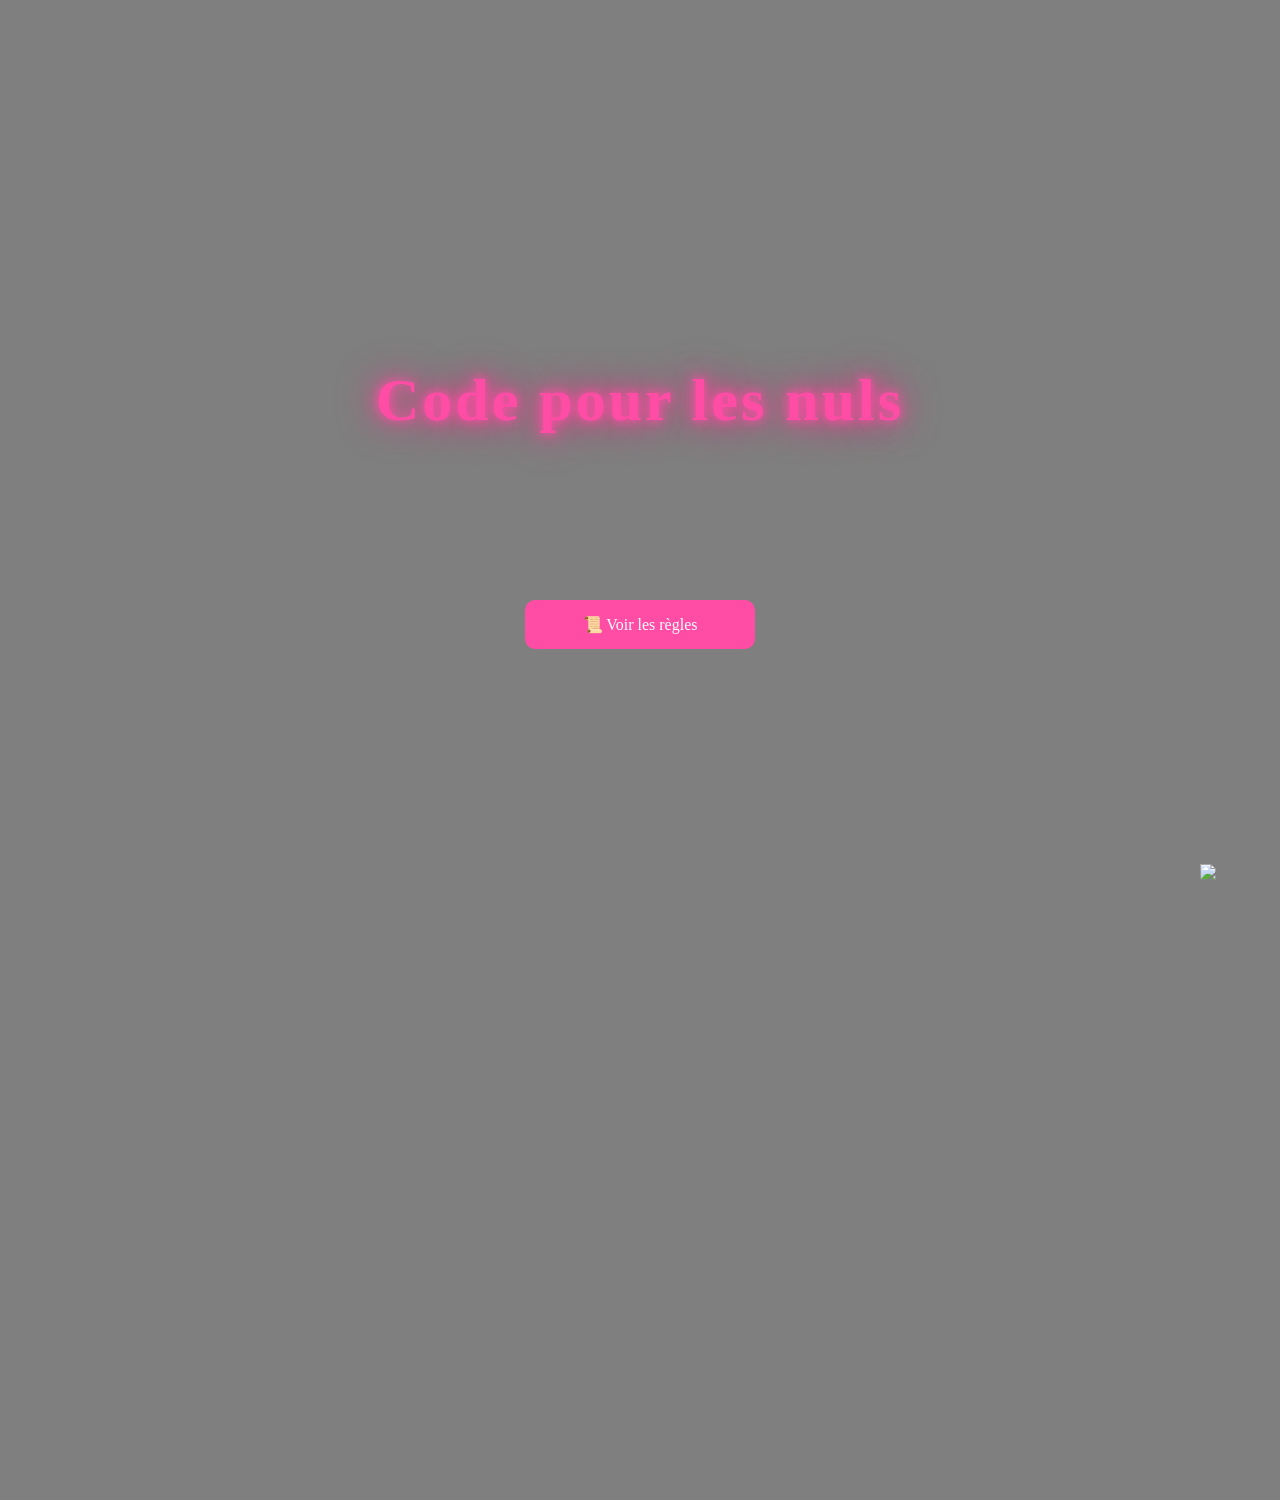
==== jeu.html @ 91bbd02c "Add files via upload" ====
<!DOCTYPE html>
<html lang="fr">
<head>
    <meta charset="UTF-8">
    <title>Mon Jeu</title>

    <!-- Lien vers le CSS -->
    <link rel="stylesheet" href="jeu.css">
</head>

<body>
    <h1 class="title">Code pour les nuls </h1>
    <!-- Icône GitHub cliquable -->
    <a href="https://github.com/anjosdq/jeuCode" target="_blank">
        <img src="github.png" class="github-icon">
    </a>
    <a href="regles.html" class="btn">📜 Voir les règles</a>
</body>
</html>
---- jeu.css ----
body {
    margin: 0;
    height: 100vh;

    /* Image de fond */
    background: url("background.jpg") no-repeat center center;
    background-size: cover;

    /* Assombrir légèrement */
    background-color: rgba(0,0,0,0.5);
    background-blend-mode: darken;
}

/* Icône GitHub */
.github-icon {
    position: fixed;
    bottom: 20px;
    right: 20px;

    width: 60px;
    cursor: pointer;
    transition: transform 0.3s;
}

/* Effet au survol */
.github-icon:hover {
    transform: scale(1.2);
}
.title {
    position: absolute;
    top: 40%;
    left: 50%;
    transform: translate(-50%, -50%);

    font-size: 60px;
    color: #ff4da6; /* rose */

    text-align: center;

    /* style jeu */
    text-shadow: 
        0 0 10px #ff4da6,
        0 0 20px #ff4da6,
        0 0 40px #ff1a75;

    letter-spacing: 3px;
}
.content {
    text-align: center;
    margin-top: 200px;
    font-size: 20px;
}

/* bouton */
.btn {
    display: block;
    width: 200px;
    margin: 600px auto;
    text-align: center;
    padding: 15px;

    background: #ff4da6;
    color: white;
    text-decoration: none;

    border-radius: 10px;
}
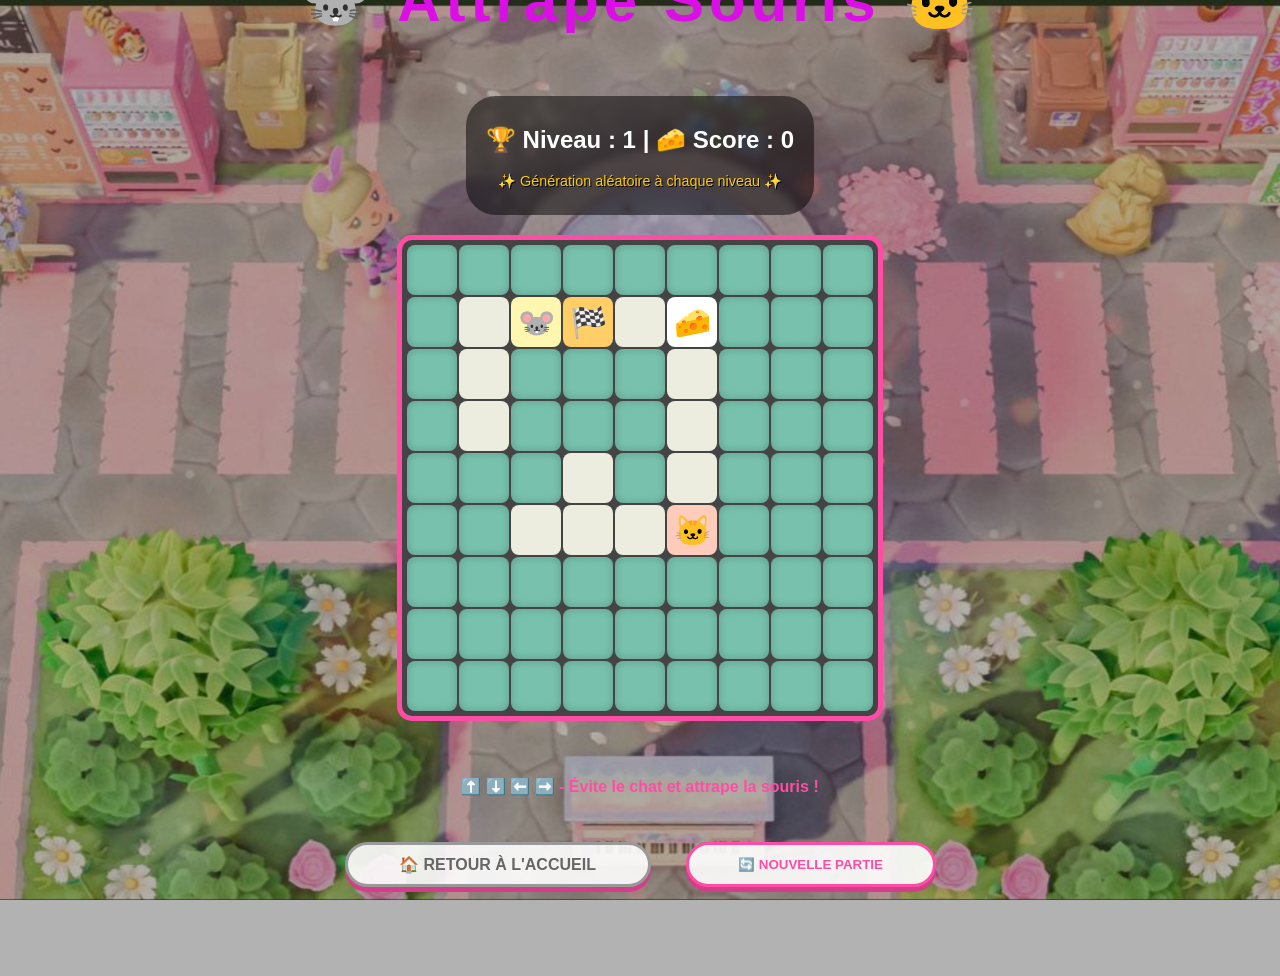
==== commit b1fcd555: "Rename jeu.htlm to jeu.html" ====
--- a/jeu.html
+++ b/jeu.html
@@ -2,18 +2,579 @@
 <html lang="fr">
 <head>
     <meta charset="UTF-8">
-    <title>Mon Jeu</title>
+    <title>Attrape Souris - Générateur Aléatoire</title>
+    <link rel="stylesheet" href="jeu.css">
+    <style>
+        /* Styles supplémentaires pour garantir que les boutons restent visibles */
+        #game-container { 
+            display: flex; 
+            flex-direction: column; 
+            align-items: center; 
+            width: 100%;
+            min-height: 100vh;
+        }
+        
+        #maze { 
+            display: grid; 
+            gap: 2px; 
+            background: #444; 
+            border: 5px solid #ff4da6; 
+            padding: 5px; 
+            border-radius: 15px;
+            margin: 20px auto;
+        }
+        
+        .cell { 
+            width: 50px; 
+            height: 50px; 
+            display: flex; 
+            align-items: center; 
+            justify-content: center; 
+            font-size: 30px; 
+            background: white; 
+            border-radius: 8px; 
+            transition: all 0.1s ease; 
+        }
+        
+        .wall { 
+            background: #78c2ad; 
+            box-shadow: inset 0 0 8px rgba(0,0,0,0.2); 
+        }
+        
+        .exit { 
+            background: #ffce67; 
+        }
+        
+        #ui { 
+            margin-top: 20px; 
+            text-align: center; 
+            color: white; 
+            background: rgba(0,0,0,0.5); 
+            padding: 10px 20px; 
+            border-radius: 30px; 
+            backdrop-filter: blur(5px);
+            z-index: 10;
+        }
+        
+        .main-nav { 
+            margin-top: 20px; 
+            text-align: center; 
+            width: 100%;
+            z-index: 10;
+            position: relative;
+        }
+        
+        .btn { 
+            background: rgba(255,255,255,0.9); 
+            color: #ff4da6; 
+            border: 3px solid #ff4da6; 
+            padding: 10px 25px; 
+            border-radius: 40px; 
+            text-decoration: none; 
+            font-weight: bold; 
+            transition: 0.2s; 
+            display: inline-block; 
+            margin: 5px 10px; 
+            cursor: pointer;
+            font-family: inherit;
+        }
+        
+        .btn:hover { 
+            background: #ff4da6; 
+            color: white; 
+            transform: scale(1.05); 
+        }
+        
+        .btn-retour { 
+            background: rgba(255,255,255,0.9); 
+            color: #666; 
+            border-color: #999; 
+        }
+        
+        .btn-retour:hover { 
+            background: #999; 
+            color: white; 
+            border-color: #999; 
+        }
+        
+        .info-message { 
+            color: #ffcc00; 
+            font-size: 0.9rem; 
+            margin-top: 10px; 
+            text-shadow: 1px 1px 0 black; 
+        }
+        
+        .button-group { 
+            display: flex; 
+            justify-content: center; 
+            gap: 15px; 
+            margin-top: 10px; 
+            flex-wrap: wrap; 
+        }
+        
+        /* Protection contre la disparition des boutons */
+        .main-nav .btn,
+        .button-group .btn {
+            opacity: 1 !important;
+            visibility: visible !important;
+            display: inline-block !important;
+        }
+    </style>
+</head>
+<body>
 
-    <!-- Lien vers le CSS -->
-    <link rel="stylesheet" href="jeu.css">
-</head>
+    <h1 class="title">🐭 Attrape Souris 🐱</h1>
 
-<body>
-    <h1 class="title">Code pour les nuls </h1>
-    <!-- Icône GitHub cliquable -->
-    <a href="https://github.com/anjosdq/jeuCode" target="_blank">
-        <img src="github.png" class="github-icon">
-    </a>
-    <a href="regles.html" class="btn">📜 Voir les règles</a>
+    <div id="game-container">
+        <div id="ui">
+            <h2>🏆 Niveau : <span id="lvl-display">1</span> | 🧀 Score : <span id="score-display">0</span></h2>
+            <p class="info-message">✨ Génération aléatoire à chaque niveau ✨</p>
+        </div>
+        
+        <div id="maze"></div>
+
+        <div class="main-nav">
+            <p style="color: #ff4da6; font-weight: bold;">⬆️ ⬇️ ⬅️ ➡️  -  Évite le chat et attrape la souris !</p>
+            <div class="button-group" id="button-group">
+                <a href="index.html" class="btn btn-retour" id="back-home">🏠 Retour à l'Accueil</a>
+                <button id="reset-game" class="btn">🔄 Nouvelle Partie</button>
+            </div>
+        </div>
+    </div>
+
+    <script>
+        // ========================
+        // GÉNÉRATEUR DE LABYRINTHE PROCÉDURAL
+        // ========================
+        
+        let currentLevel = 0;
+        let score = 0;
+        let playerPos = { x: 0, y: 0 };
+        let cats = [];
+        let grid = [];
+        let cheesePos = null;
+        let mousePos = { x: 0, y: 0 };
+        
+        function generateMaze(width, height) {
+            let maze = Array(height).fill().map(() => Array(width).fill('#'));
+            
+            let gridH = Math.floor((height - 2) / 2);
+            let gridW = Math.floor((width - 2) / 2);
+            if (gridH < 2) gridH = 2;
+            if (gridW < 2) gridW = 2;
+            
+            let cells = Array(gridH).fill().map(() => Array(gridW).fill(false));
+            
+            function carvePassages(cx, cy) {
+                const dirs = [[0, -1], [1, 0], [0, 1], [-1, 0]];
+                for (let i = dirs.length - 1; i > 0; i--) {
+                    const j = Math.floor(Math.random() * (i + 1));
+                    [dirs[i], dirs[j]] = [dirs[j], dirs[i]];
+                }
+                
+                for (let [dx, dy] of dirs) {
+                    let nx = cx + dx;
+                    let ny = cy + dy;
+                    if (nx >= 0 && nx < gridW && ny >= 0 && ny < gridH && !cells[ny][nx]) {
+                        cells[ny][nx] = true;
+                        let wallX = cx * 2 + 1 + dx;
+                        let wallY = cy * 2 + 1 + dy;
+                        if (wallY >= 0 && wallY < height && wallX >= 0 && wallX < width) {
+                            maze[wallY][wallX] = '.';
+                        }
+                        let cellX = cx * 2 + 1;
+                        let cellY = cy * 2 + 1;
+                        maze[cellY][cellX] = '.';
+                        carvePassages(nx, ny);
+                    }
+                }
+            }
+            
+            let startCX = Math.floor(Math.random() * gridW);
+            let startCY = Math.floor(Math.random() * gridH);
+            cells[startCY][startCX] = true;
+            let startCellX = startCX * 2 + 1;
+            let startCellY = startCY * 2 + 1;
+            maze[startCellY][startCellX] = '.';
+            carvePassages(startCX, startCY);
+            
+            for (let y = 0; y < height; y++) {
+                maze[y][0] = '#';
+                maze[y][width-1] = '#';
+            }
+            for (let x = 0; x < width; x++) {
+                maze[0][x] = '#';
+                maze[height-1][x] = '#';
+            }
+            
+            for (let y = 1; y < height-1; y++) {
+                for (let x = 1; x < width-1; x++) {
+                    if (maze[y][x] !== '#') {
+                        maze[y][x] = '.';
+                    } else {
+                        let adj = 0;
+                        if (maze[y-1][x] === '.') adj++;
+                        if (maze[y+1][x] === '.') adj++;
+                        if (maze[y][x-1] === '.') adj++;
+                        if (maze[y][x+1] === '.') adj++;
+                        if (adj >= 2 && Math.random() < 0.3) {
+                            maze[y][x] = '.';
+                        }
+                    }
+                }
+            }
+            
+            return maze;
+        }
+        
+        function placeEntities(maze) {
+            let height = maze.length;
+            let width = maze[0].length;
+            
+            let freeSpots = [];
+            for (let r = 0; r < height; r++) {
+                for (let c = 0; c < width; c++) {
+                    if (maze[r][c] === '.') {
+                        freeSpots.push({r, c});
+                    }
+                }
+            }
+            
+            if (freeSpots.length < 4) {
+                for (let r = 1; r < height-1; r++) {
+                    for (let c = 1; c < width-1; c++) {
+                        if (maze[r][c] === '#') {
+                            maze[r][c] = '.';
+                        }
+                        freeSpots.push({r, c});
+                    }
+                }
+            }
+            
+            for (let i = freeSpots.length - 1; i > 0; i--) {
+                const j = Math.floor(Math.random() * (i + 1));
+                [freeSpots[i], freeSpots[j]] = [freeSpots[j], freeSpots[i]];
+            }
+            
+            let playerSpot = freeSpots[0];
+            maze[playerSpot.r][playerSpot.c] = 'P';
+            playerPos = {r: playerSpot.r, c: playerSpot.c};
+            
+            let exitSpot = freeSpots[1];
+            maze[exitSpot.r][exitSpot.c] = 'S';
+            mousePos = {r: exitSpot.r, c: exitSpot.c};
+            
+            let catSpot = freeSpots[2];
+            maze[catSpot.r][catSpot.c] = 'C';
+            cats = [{r: catSpot.r, c: catSpot.c}];
+            
+            cheesePos = null;
+            if (freeSpots.length > 3) {
+                let cheeseSpot = freeSpots[3];
+                maze[cheeseSpot.r][cheeseSpot.c] = 'M';
+                cheesePos = {r: cheeseSpot.r, c: cheeseSpot.c};
+            }
+            
+            let dist = Math.abs(playerPos.r - catSpot.r) + Math.abs(playerPos.c - catSpot.c);
+            if (dist < 3 && freeSpots.length > 4) {
+                let newCatSpot = freeSpots[4];
+                maze[catSpot.r][catSpot.c] = '.';
+                maze[newCatSpot.r][newCatSpot.c] = 'C';
+                cats = [{r: newCatSpot.r, c: newCatSpot.c}];
+            }
+            
+            return maze;
+        }
+        
+        function generateRandomLevel(levelIndex) {
+            let baseSize = 9 + Math.min(levelIndex, 8);
+            let variation = Math.floor(Math.random() * 3) - 1;
+            let width = Math.min(19, Math.max(9, baseSize + variation));
+            let height = Math.min(15, Math.max(7, baseSize - variation + (levelIndex % 2)));
+            
+            if (width % 2 === 0) width++;
+            if (height % 2 === 0) height++;
+            
+            let newMaze = generateMaze(width, height);
+            
+            let dotCount = 0;
+            for (let row of newMaze) {
+                for (let cell of row) {
+                    if (cell === '.') dotCount++;
+                }
+            }
+            
+            if (dotCount < 15) {
+                newMaze = generateMaze(width, height);
+            }
+            
+            newMaze = placeEntities(newMaze);
+            
+            return newMaze;
+        }
+        
+        function resetGame() {
+            currentLevel = 0;
+            score = 0;
+            initLevel();
+        }
+        
+        function initLevel() {
+            let newGrid = generateRandomLevel(currentLevel);
+            grid = newGrid;
+            
+            cats = [];
+            for (let r = 0; r < grid.length; r++) {
+                for (let c = 0; c < grid[r].length; c++) {
+                    if (grid[r][c] === 'P') {
+                        playerPos = {r, c};
+                        grid[r][c] = '.';
+                    }
+                    if (grid[r][c] === 'C') {
+                        cats.push({r, c});
+                    }
+                    if (grid[r][c] === 'S') {
+                        mousePos = {r, c};
+                    }
+                    if (grid[r][c] === 'M') {
+                        cheesePos = {r, c};
+                    }
+                }
+            }
+            draw();
+        }
+        
+        function draw() {
+            const mazeDiv = document.getElementById('maze');
+            if (!grid.length) return;
+            mazeDiv.style.gridTemplateColumns = `repeat(${grid[0].length}, 50px)`;
+            mazeDiv.innerHTML = '';
+            
+            for (let r = 0; r < grid.length; r++) {
+                for (let c = 0; c < grid[r].length; c++) {
+                    const cell = document.createElement('div');
+                    cell.className = 'cell';
+                    
+                    let content = '';
+                    let isWall = (grid[r][c] === '#');
+                    
+                    if (isWall) {
+                        cell.classList.add('wall');
+                        content = '';
+                    } else if (grid[r][c] === 'S') {
+                        cell.classList.add('exit');
+                        content = '🏁';
+                    } else if (grid[r][c] === 'M') {
+                        content = '🧀';
+                    } else if (grid[r][c] === 'C') {
+                        content = '🐱';
+                    } else if (grid[r][c] === '.') {
+                        content = '';
+                    }
+                    
+                    if (r === playerPos.r && c === playerPos.c) {
+                        content = '🐭';
+                        cell.style.background = '#fff7b0';
+                    } else if (cats.some(cat => cat.r === r && cat.c === c)) {
+                        content = '🐱';
+                        cell.style.background = '#ffccbb';
+                    } else if (grid[r][c] === 'S') {
+                        content = '🏁';
+                    } else if (grid[r][c] === 'M') {
+                        content = '🧀';
+                    }
+                    
+                    cell.innerText = content;
+                    
+                    if (!isWall && !(r === playerPos.r && c === playerPos.c) && !cats.some(cat => cat.r === r && cat.c === c) && grid[r][c] !== 'S' && grid[r][c] !== 'M') {
+                        cell.style.background = 'rgba(255,255,240,0.9)';
+                    } else if (isWall) {
+                        cell.style.background = '#78c2ad';
+                    } else if (grid[r][c] === 'S') {
+                        cell.style.background = '#ffce67';
+                    }
+                    
+                    mazeDiv.appendChild(cell);
+                }
+            }
+            
+            document.getElementById('lvl-display').innerText = currentLevel + 1;
+            document.getElementById('score-display').innerText = score;
+        }
+        
+        function moveCats() {
+            let newCats = [];
+            
+            for (let cat of cats) {
+                let dr = 0, dc = 0;
+                let chase = Math.random() < 0.7;
+                
+                if (chase) {
+                    let diffRow = playerPos.r - cat.r;
+                    let diffCol = playerPos.c - cat.c;
+                    let possibleMoves = [];
+                    
+                    if (diffRow !== 0) possibleMoves.push({r: Math.sign(diffRow), c: 0});
+                    if (diffCol !== 0) possibleMoves.push({r: 0, c: Math.sign(diffCol)});
+                    
+                    if (possibleMoves.length > 0) {
+                        let chosen = possibleMoves[Math.floor(Math.random() * possibleMoves.length)];
+                        dr = chosen.r;
+                        dc = chosen.c;
+                    }
+                } else {
+                    const dirs = [{r:1,c:0}, {r:-1,c:0}, {r:0,c:1}, {r:0,c:-1}];
+                    const d = dirs[Math.floor(Math.random() * dirs.length)];
+                    dr = d.r;
+                    dc = d.c;
+                }
+                
+                let nr = cat.r + dr;
+                let nc = cat.c + dc;
+                
+                if (nr >= 0 && nr < grid.length && nc >= 0 && nc < grid[0].length && grid[nr][nc] !== '#') {
+                    if (grid[nr][nc] === 'S') {
+                        const dirs2 = [{r:1,c:0}, {r:-1,c:0}, {r:0,c:1}, {r:0,c:-1}];
+                        for (let alt of dirs2) {
+                            let altR = cat.r + alt.r;
+                            let altC = cat.c + alt.c;
+                            if (altR >= 0 && altR < grid.length && altC >= 0 && altC < grid[0].length && grid[altR][altC] !== '#' && !(altR === mousePos.r && altC === mousePos.c)) {
+                                nr = altR;
+                                nc = altC;
+                                break;
+                            }
+                        }
+                        if (grid[nr][nc] === 'S') {
+                            nr = cat.r;
+                        }
+                    }
+                    
+                    if (grid[cat.r][cat.c] !== 'S' && grid[cat.r][cat.c] !== 'M') {
+                        grid[cat.r][cat.c] = '.';
+                    }
+                    
+                    cat.r = nr;
+                    cat.c = nc;
+                    
+                    if (grid[nr][nc] !== 'S' && grid[nr][nc] !== 'M') {
+                        grid[nr][nc] = 'C';
+                    }
+                    newCats.push(cat);
+                } else {
+                    newCats.push(cat);
+                }
+            }
+            
+            cats = newCats;
+            
+            for (let r = 0; r < grid.length; r++) {
+                for (let c = 0; c < grid[0].length; c++) {
+                    if (grid[r][c] === 'C' && !cats.some(cat => cat.r === r && cat.c === c)) {
+                        if (grid[r][c] !== 'S' && grid[r][c] !== 'M') {
+                            grid[r][c] = '.';
+                        }
+                    }
+                }
+            }
+            
+            cats.forEach(cat => {
+                if (grid[cat.r][cat.c] !== 'S' && grid[cat.r][cat.c] !== 'M') {
+                    grid[cat.r][cat.c] = 'C';
+                }
+            });
+        }
+        
+        function checkCollision() {
+            if (cats.some(cat => cat.r === playerPos.r && cat.c === playerPos.c)) {
+                alert("😿 Le chat vous a attrapé ! Retour au début du niveau... 😿");
+                initLevel();
+                return true;
+            }
+            return false;
+        }
+        
+        function movePlayer(dr, dc) {
+            let nr = playerPos.r + dr;
+            let nc = playerPos.c + dc;
+            
+            if (nr < 0 || nr >= grid.length || nc < 0 || nc >= grid[0].length) return;
+            if (grid[nr][nc] === '#') return;
+            
+            let oldR = playerPos.r, oldC = playerPos.c;
+            playerPos = {r: nr, c: nc};
+            
+            if (grid[nr][nc] === 'M') {
+                score++;
+                grid[nr][nc] = '.';
+                cheesePos = null;
+            }
+            
+            if (grid[nr][nc] === 'S') {
+                alert(`🎉 Niveau ${currentLevel+1} réussi ! +10 points bonus ! 🎉`);
+                score += 10;
+                currentLevel++;
+                initLevel();
+                draw();
+                return;
+            }
+            
+            if (grid[oldR][oldC] !== 'S' && grid[oldR][oldC] !== 'M' && grid[oldR][oldC] !== 'C') {
+                grid[oldR][oldC] = '.';
+            }
+            
+            moveCats();
+            let collision = checkCollision();
+            
+            if (collision) {
+                draw();
+                return;
+            }
+            
+            draw();
+            
+            if (!cheesePos && Math.random() < 0.15 && currentLevel > 0) {
+                let freePos = [];
+                for (let r = 0; r < grid.length; r++) {
+                    for (let c = 0; c < grid[0].length; c++) {
+                        if (grid[r][c] === '.' && !(r === playerPos.r && c === playerPos.c) && !cats.some(cat => cat.r === r && cat.c === c) && !(r === mousePos.r && c === mousePos.c)) {
+                            freePos.push({r, c});
+                        }
+                    }
+                }
+                if (freePos.length > 0) {
+                    let rand = freePos[Math.floor(Math.random() * freePos.length)];
+                    grid[rand.r][rand.c] = 'M';
+                    cheesePos = rand;
+                    draw();
+                }
+            }
+        }
+        
+        window.addEventListener('keydown', (e) => {
+            if (e.key === "ArrowUp") movePlayer(-1, 0);
+            if (e.key === "ArrowDown") movePlayer(1, 0);
+            if (e.key === "ArrowLeft") movePlayer(0, -1);
+            if (e.key === "ArrowRight") movePlayer(0, 1);
+            e.preventDefault();
+        });
+        
+        // Vérifier que les boutons existent avant d'ajouter l'événement
+        const resetBtn = document.getElementById('reset-game');
+        if (resetBtn) {
+            resetBtn.addEventListener('click', () => {
+                if (confirm("🔄 Voulez-vous vraiment recommencer une nouvelle partie ? Votre progression actuelle sera perdue.")) {
+                    resetGame();
+                }
+            });
+        }
+        
+        function startGame() {
+            currentLevel = 0;
+            score = 0;
+            initLevel();
+        }
+        
+        startGame();
+    </script>
 </body>
 </html>
--- a/jeu.css
+++ b/jeu.css
@@ -1,67 +1,130 @@
 body {
     margin: 0;
     height: 100vh;
-
-    /* Image de fond */
-    background: url("background.jpg") no-repeat center center;
+    display: flex;
+    flex-direction: column;
+    align-items: center;
+    justify-content: center;
+    font-family: 'Arial Rounded MT Bold', 'Helvetica', sans-serif;
+    
+    /* Image de fond Animal Crossing avec filtre sombre pour la lisibilité */
+    background: linear-gradient(rgba(0, 0, 0, 0.3), rgba(0, 0, 0, 0.3)), 
+                url("background.jpg") no-repeat center center;
     background-size: cover;
-
-    /* Assombrir légèrement */
-    background-color: rgba(0,0,0,0.5);
-    background-blend-mode: darken;
+    color: white;
+    overflow: hidden;
 }
 
-/* Icône GitHub */
+
+@keyframes flicker {
+    0%, 19%, 21%, 23%, 25%, 54%, 56%, 100% {
+        text-shadow: 0 0 10px #ff4da6, 0 0 20px #ff4da6, 0 0 40px #ff1a75, 0 0 80px #ff1a75;
+    }
+    20%, 22%, 24%, 55% { text-shadow: none; }
+}
+
+.title {
+    font-size: 60px;
+    color: #DB0EE6;
+    text-align: center;
+    animation: flicker 3s infinite alternate;
+    letter-spacing: 5px;
+    margin-bottom: 40px;
+    z-index: 2;
+}
+
+
+.main-nav {
+    display: flex;
+    flex-direction: column;
+    gap: 15px;
+    align-items: center;
+}
+
+.btn {
+    display: block;
+    width: 250px;
+    padding: 15px;
+    background-color: rgba(255, 255, 255, 0.9);
+    color: #ff4da6;
+    border: 4px solid #ff4da6;
+    text-decoration: none;
+    font-weight: bold;
+    text-transform: uppercase;
+    border-radius: 50px;
+    text-align: center;
+    transition: all 0.3s ease;
+    box-shadow: 0 5px 0px #d43d89; 
+}
+
+.btn:hover {
+    background-color: #ff4da6;
+    color: white;
+    transform: translateY(-3px);
+    box-shadow: 0 8px 0px #b02a6b;
+}
+
+
 .github-icon {
     position: fixed;
     bottom: 20px;
     right: 20px;
-
-    width: 60px;
+    width: 45px; 
     cursor: pointer;
-    transition: transform 0.3s;
+    filter: drop-shadow(0 0 5px rgba(255, 77, 166, 0.8));
+    
+  
+    transition: transform 0.6s cubic-bezier(0.4, 0, 0.2, 1);
 }
 
-/* Effet au survol */
 .github-icon:hover {
-    transform: scale(1.2);
-}
-.title {
-    position: absolute;
-    top: 40%;
-    left: 50%;
-    transform: translate(-50%, -50%);
-
-    font-size: 60px;
-    color: #ff4da6; /* rose */
-
-    text-align: center;
-
-    /* style jeu */
-    text-shadow: 
-        0 0 10px #ff4da6,
-        0 0 20px #ff4da6,
-        0 0 40px #ff1a75;
-
-    letter-spacing: 3px;
-}
-.content {
-    text-align: center;
-    margin-top: 200px;
-    font-size: 20px;
+    transform: scale(1.3) rotate(360deg); 
 }
 
-/* bouton */
-.btn {
-    display: block;
-    width: 200px;
-    margin: 600px auto;
+
+#maze {
+    display: grid;
+    gap: 3px;
+    background: rgba(255, 255, 255, 0.3);
+    padding: 15px;
+    border-radius: 20px;
+    border: 6px solid #ffffff;
+    backdrop-filter: blur(10px);
+}
+
+.cell {
+    width: 50px;
+    height: 50px;
+    background: rgba(255, 255, 255, 0.7);
+    display: flex;
+    align-items: center;
+    justify-content: center;
+    font-size: 30px;
+    border-radius: 8px;
+}
+
+.wall {
+    background: #78c2ad; 
+    box-shadow: inset 0 0 10px rgba(0,0,0,0.1);
+}
+
+.exit {
+    background: #ffce67; 
+}
+
+
+.content {
+    background: rgba(0, 0, 0, 0.6);
+    padding: 30px;
+    border-radius: 20px;
+    border: 2px solid #ff4da6;
+    max-width: 600px;
     text-align: center;
-    padding: 15px;
+    backdrop-filter: blur(5px);
+}
 
-    background: #ff4da6;
-    color: white;
-    text-decoration: none;
-
-    border-radius: 10px;
+.content p {
+    font-size: 1.2rem;
+    line-height: 1.6;
+    margin: 15px 0;
 }
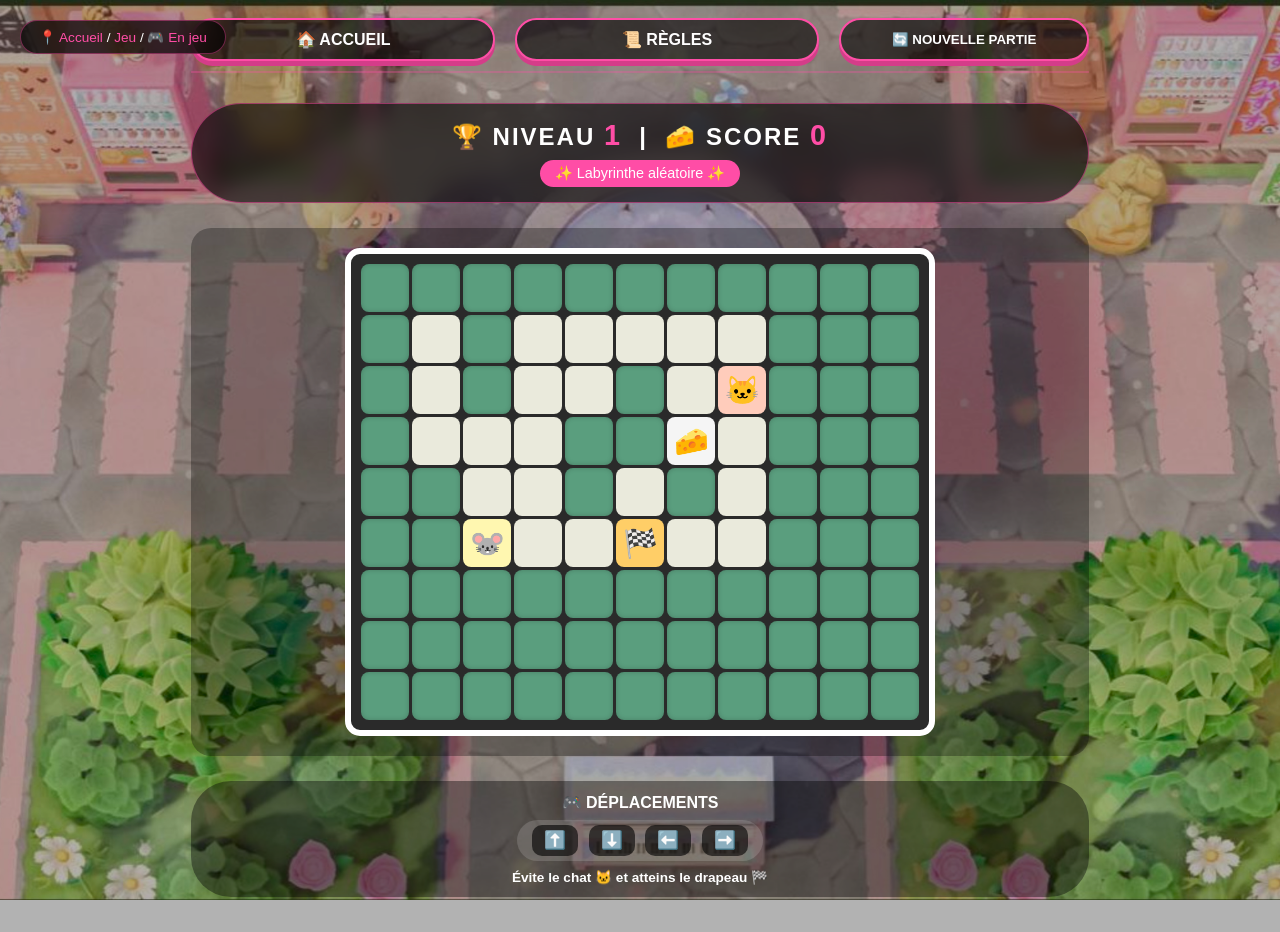
==== commit 7a9dac3b: "Update jeu.html" ====
--- a/jeu.html
+++ b/jeu.html
@@ -2,143 +2,254 @@
 <html lang="fr">
 <head>
     <meta charset="UTF-8">
-    <title>Attrape Souris - Générateur Aléatoire</title>
+    <meta name="viewport" content="width=device-width, initial-scale=1.0, user-scalable=yes">
+    <title>Attrape Souris - Jeu</title>
     <link rel="stylesheet" href="jeu.css">
     <style>
-        /* Styles supplémentaires pour garantir que les boutons restent visibles */
-        #game-container { 
-            display: flex; 
-            flex-direction: column; 
-            align-items: center; 
-            width: 100%;
-            min-height: 100vh;
-        }
-        
-        #maze { 
-            display: grid; 
-            gap: 2px; 
-            background: #444; 
-            border: 5px solid #ff4da6; 
-            padding: 5px; 
+        /* Styles du jeu */
+        .game-wrapper {
+            max-width: 1200px;
+            margin: 0 auto;
+            padding: 20px;
+        }
+
+        /* Fil d'Ariane */
+        .breadcrumb {
+            position: fixed;
+            top: 20px;
+            left: 20px;
+            background: rgba(0,0,0,0.7);
+            backdrop-filter: blur(10px);
+            padding: 8px 18px;
+            border-radius: 30px;
+            font-size: 0.85rem;
+            z-index: 100;
+            border: 1px solid rgba(255,77,166,0.4);
+        }
+
+        .breadcrumb a {
+            color: #ff4da6;
+            text-decoration: none;
+        }
+
+        .breadcrumb a:hover {
+            text-decoration: underline;
+        }
+
+        .breadcrumb span {
+            color: white;
+        }
+
+        /* Barre de navigation */
+        .game-nav {
+            display: flex;
+            justify-content: center;
+            gap: 20px;
+            margin-bottom: 30px;
+            margin-top: 20px;
+            padding: 10px 0;
+            border-bottom: 2px solid rgba(255,77,166,0.3);
+        }
+
+        .game-nav .btn {
+            margin: 0;
+            padding: 10px 25px;
+            background: rgba(0,0,0,0.6);
+            border: 2px solid #ff4da6;
+            color: white;
+        }
+
+        .game-nav .btn:hover {
+            background: #ff4da6;
+            color: white;
+            transform: translateY(-2px);
+        }
+
+        /* Panneau de score */
+        .score-panel {
+            background: rgba(0,0,0,0.6);
+            backdrop-filter: blur(10px);
+            border-radius: 60px;
+            padding: 15px 30px;
+            text-align: center;
+            margin-bottom: 25px;
+            border: 1px solid rgba(255,77,166,0.5);
+        }
+
+        .score-panel h2 {
+            margin: 0;
+            font-size: 1.5rem;
+            letter-spacing: 2px;
+        }
+
+        .score-panel span {
+            color: #ff4da6;
+            font-weight: bold;
+            font-size: 1.8rem;
+        }
+
+        .level-badge {
+            display: inline-block;
+            background: #ff4da6;
+            color: white;
+            padding: 5px 15px;
+            border-radius: 30px;
+            font-size: 0.9rem;
+            margin-top: 8px;
+        }
+
+        /* Conteneur du labyrinthe avec scroll */
+        .maze-container {
+            overflow-x: auto;
+            overflow-y: auto;
+            max-height: 65vh;
+            display: flex;
+            justify-content: center;
+            background: rgba(0,0,0,0.3);
+            border-radius: 20px;
+            padding: 20px;
+        }
+
+        #maze {
+            display: grid;
+            gap: 3px;
+            background: #2a2a2a;
+            padding: 10px;
             border-radius: 15px;
-            margin: 20px auto;
-        }
-        
-        .cell { 
-            width: 50px; 
-            height: 50px; 
-            display: flex; 
-            align-items: center; 
-            justify-content: center; 
-            font-size: 30px; 
-            background: white; 
-            border-radius: 8px; 
-            transition: all 0.1s ease; 
-        }
-        
-        .wall { 
-            background: #78c2ad; 
-            box-shadow: inset 0 0 8px rgba(0,0,0,0.2); 
-        }
-        
-        .exit { 
-            background: #ffce67; 
-        }
-        
-        #ui { 
-            margin-top: 20px; 
-            text-align: center; 
-            color: white; 
-            background: rgba(0,0,0,0.5); 
-            padding: 10px 20px; 
-            border-radius: 30px; 
-            backdrop-filter: blur(5px);
-            z-index: 10;
-        }
-        
-        .main-nav { 
-            margin-top: 20px; 
-            text-align: center; 
-            width: 100%;
-            z-index: 10;
-            position: relative;
-        }
-        
-        .btn { 
-            background: rgba(255,255,255,0.9); 
-            color: #ff4da6; 
-            border: 3px solid #ff4da6; 
-            padding: 10px 25px; 
-            border-radius: 40px; 
-            text-decoration: none; 
-            font-weight: bold; 
-            transition: 0.2s; 
-            display: inline-block; 
-            margin: 5px 10px; 
-            cursor: pointer;
-            font-family: inherit;
-        }
-        
-        .btn:hover { 
-            background: #ff4da6; 
-            color: white; 
-            transform: scale(1.05); 
-        }
-        
-        .btn-retour { 
-            background: rgba(255,255,255,0.9); 
-            color: #666; 
-            border-color: #999; 
-        }
-        
-        .btn-retour:hover { 
-            background: #999; 
-            color: white; 
-            border-color: #999; 
-        }
-        
-        .info-message { 
-            color: #ffcc00; 
-            font-size: 0.9rem; 
-            margin-top: 10px; 
-            text-shadow: 1px 1px 0 black; 
-        }
-        
-        .button-group { 
-            display: flex; 
-            justify-content: center; 
-            gap: 15px; 
-            margin-top: 10px; 
-            flex-wrap: wrap; 
-        }
-        
-        /* Protection contre la disparition des boutons */
-        .main-nav .btn,
-        .button-group .btn {
-            opacity: 1 !important;
-            visibility: visible !important;
-            display: inline-block !important;
+            margin: 0 auto;
+        }
+
+        .cell {
+            width: 48px;
+            height: 48px;
+            display: flex;
+            align-items: center;
+            justify-content: center;
+            font-size: 28px;
+            background: #f5f5f5;
+            border-radius: 8px;
+            transition: all 0.08s linear;
+        }
+
+        .wall {
+            background: #5a9e7e;
+            box-shadow: inset 0 0 5px rgba(0,0,0,0.2);
+        }
+
+        .exit {
+            background: #ffce67;
+        }
+
+        /* Contrôles */
+        .controls-info {
+            text-align: center;
+            margin: 25px 0 15px;
+            padding: 12px;
+            background: rgba(0,0,0,0.4);
+            border-radius: 40px;
+        }
+
+        .controls-info p {
+            margin: 0;
+            color: white;
+            font-weight: bold;
+        }
+
+        .arrow-keys {
+            display: inline-block;
+            background: rgba(255,255,255,0.15);
+            padding: 5px 12px;
+            border-radius: 30px;
+            margin-top: 8px;
+        }
+
+        .arrow-keys span {
+            display: inline-block;
+            background: rgba(0,0,0,0.6);
+            padding: 5px 12px;
+            margin: 0 3px;
+            border-radius: 10px;
+            font-size: 1.1rem;
+        }
+
+        /* Responsive */
+        @media (max-width: 700px) {
+            .cell {
+                width: 40px;
+                height: 40px;
+                font-size: 24px;
+            }
+            
+            .score-panel h2 {
+                font-size: 1.2rem;
+            }
+            
+            .score-panel span {
+                font-size: 1.4rem;
+            }
+
+            .breadcrumb {
+                font-size: 0.7rem;
+                padding: 5px 12px;
+                top: 10px;
+                left: 10px;
+            }
+        }
+
+        @media (max-width: 550px) {
+            .cell {
+                width: 35px;
+                height: 35px;
+                font-size: 20px;
+            }
+            
+            .game-nav {
+                gap: 10px;
+            }
+            
+            .game-nav .btn {
+                padding: 8px 18px;
+                font-size: 0.9rem;
+            }
         }
     </style>
 </head>
 <body>
 
-    <h1 class="title">🐭 Attrape Souris 🐱</h1>
-
-    <div id="game-container">
-        <div id="ui">
-            <h2>🏆 Niveau : <span id="lvl-display">1</span> | 🧀 Score : <span id="score-display">0</span></h2>
-            <p class="info-message">✨ Génération aléatoire à chaque niveau ✨</p>
+    <!-- Fil d'Ariane -->
+    <div class="breadcrumb">
+        📍 <a href="index.html">Accueil</a> <span>/</span> <a href="jeu.html">Jeu</a> <span>/</span> <span style="color:#ff4da6;">🎮 En jeu</span>
+    </div>
+
+    <div class="game-wrapper">
+        <!-- Barre de navigation -->
+        <div class="game-nav">
+            <a href="index.html" class="btn">🏠 Accueil</a>
+            <a href="regles.html" class="btn">📜 Règles</a>
+            <button id="reset-game-btn" class="btn">🔄 Nouvelle partie</button>
         </div>
-        
-        <div id="maze"></div>
-
-        <div class="main-nav">
-            <p style="color: #ff4da6; font-weight: bold;">⬆️ ⬇️ ⬅️ ➡️  -  Évite le chat et attrape la souris !</p>
-            <div class="button-group" id="button-group">
-                <a href="index.html" class="btn btn-retour" id="back-home">🏠 Retour à l'Accueil</a>
-                <button id="reset-game" class="btn">🔄 Nouvelle Partie</button>
+
+        <!-- Panneau score -->
+        <div class="score-panel">
+            <h2>🏆 NIVEAU <span id="lvl-display">1</span> &nbsp;|&nbsp; 🧀 SCORE <span id="score-display">0</span></h2>
+            <div class="level-badge">✨ Labyrinthe aléatoire ✨</div>
+        </div>
+
+        <!-- Labyrinthe -->
+        <div class="maze-container">
+            <div id="maze"></div>
+        </div>
+
+        <!-- Contrôles -->
+        <div class="controls-info">
+            <p>🎮 DÉPLACEMENTS</p>
+            <div class="arrow-keys">
+                <span>⬆️</span>
+                <span>⬇️</span>
+                <span>⬅️</span>
+                <span>➡️</span>
             </div>
+            <p style="font-size: 0.85rem; margin-top: 8px;">Évite le chat 🐱 et atteins le drapeau 🏁</p>
         </div>
     </div>
 
@@ -347,7 +458,7 @@
         function draw() {
             const mazeDiv = document.getElementById('maze');
             if (!grid.length) return;
-            mazeDiv.style.gridTemplateColumns = `repeat(${grid[0].length}, 50px)`;
+            mazeDiv.style.gridTemplateColumns = `repeat(${grid[0].length}, 48px)`;
             mazeDiv.innerHTML = '';
             
             for (let r = 0; r < grid.length; r++) {
@@ -368,8 +479,6 @@
                         content = '🧀';
                     } else if (grid[r][c] === 'C') {
                         content = '🐱';
-                    } else if (grid[r][c] === '.') {
-                        content = '';
                     }
                     
                     if (r === playerPos.r && c === playerPos.c) {
@@ -389,7 +498,7 @@
                     if (!isWall && !(r === playerPos.r && c === playerPos.c) && !cats.some(cat => cat.r === r && cat.c === c) && grid[r][c] !== 'S' && grid[r][c] !== 'M') {
                         cell.style.background = 'rgba(255,255,240,0.9)';
                     } else if (isWall) {
-                        cell.style.background = '#78c2ad';
+                        cell.style.background = '#5a9e7e';
                     } else if (grid[r][c] === 'S') {
                         cell.style.background = '#ffce67';
                     }
@@ -486,7 +595,7 @@
         
         function checkCollision() {
             if (cats.some(cat => cat.r === playerPos.r && cat.c === playerPos.c)) {
-                alert("😿 Le chat vous a attrapé ! Retour au début du niveau... 😿");
+                alert("😿 Le chat vous a attrapé ! Retour au début du niveau...");
                 initLevel();
                 return true;
             }
@@ -510,7 +619,7 @@
             }
             
             if (grid[nr][nc] === 'S') {
-                alert(`🎉 Niveau ${currentLevel+1} réussi ! +10 points bonus ! 🎉`);
+                alert(`🎉 Niveau ${currentLevel+1} réussi ! +10 points bonus !`);
                 score += 10;
                 currentLevel++;
                 initLevel();
@@ -558,11 +667,10 @@
             e.preventDefault();
         });
         
-        // Vérifier que les boutons existent avant d'ajouter l'événement
-        const resetBtn = document.getElementById('reset-game');
+        const resetBtn = document.getElementById('reset-game-btn');
         if (resetBtn) {
             resetBtn.addEventListener('click', () => {
-                if (confirm("🔄 Voulez-vous vraiment recommencer une nouvelle partie ? Votre progression actuelle sera perdue.")) {
+                if (confirm("🔄 Recommencer une nouvelle partie ? Votre progression sera perdue.")) {
                     resetGame();
                 }
             });
